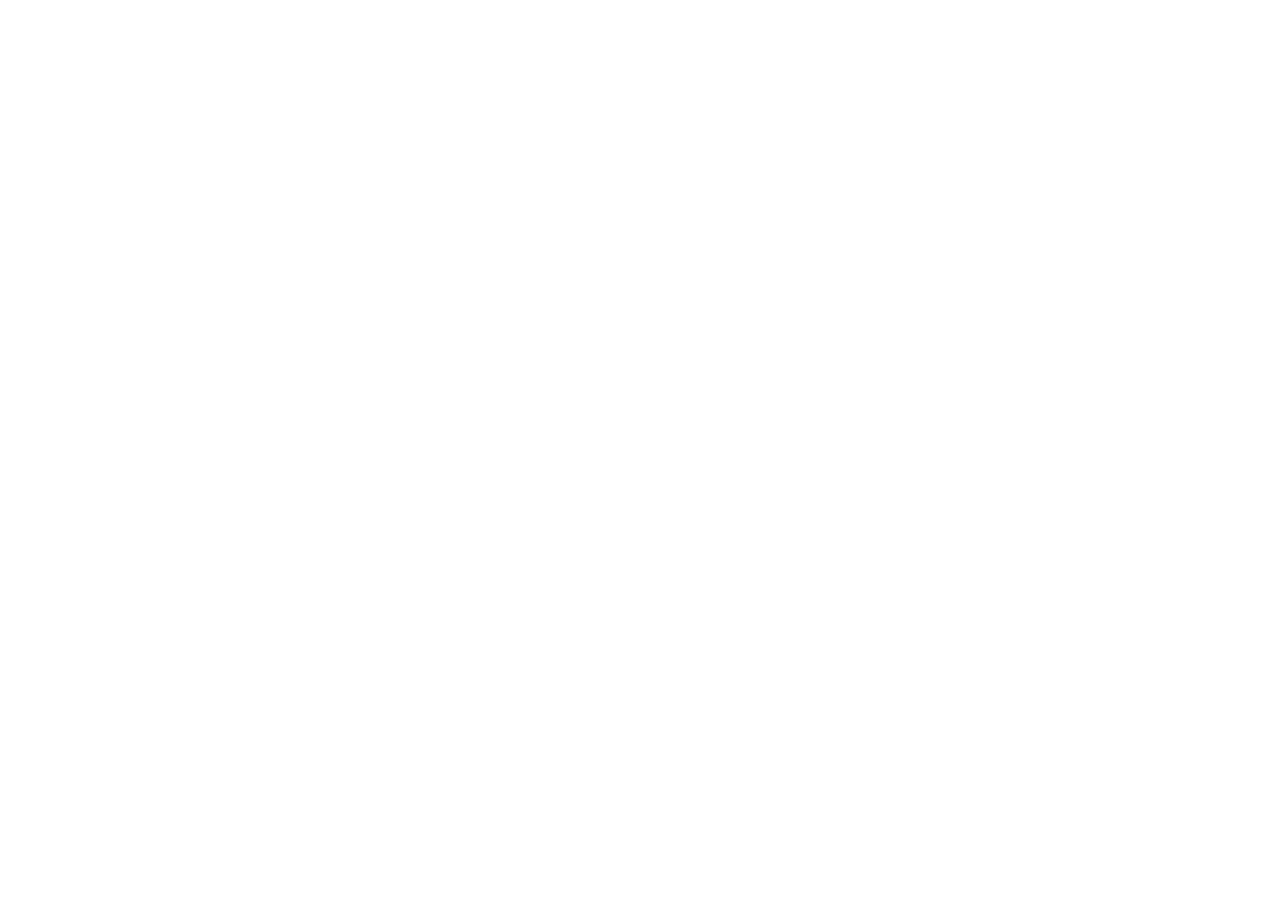
==== index.html @ 178c94d6 "first commit" ====
<!DOCTYPE html>
<html lang="en">
<head>
    <meta charset="UTF-8">
    <meta http-equiv="X-UA-Compatible" content="IE=edge">
    <meta name="viewport" content="width=device-width, initial-scale=1.0">
    <title>FrontEnd Store</title>
</head>
<body>
    
</body>
</html>
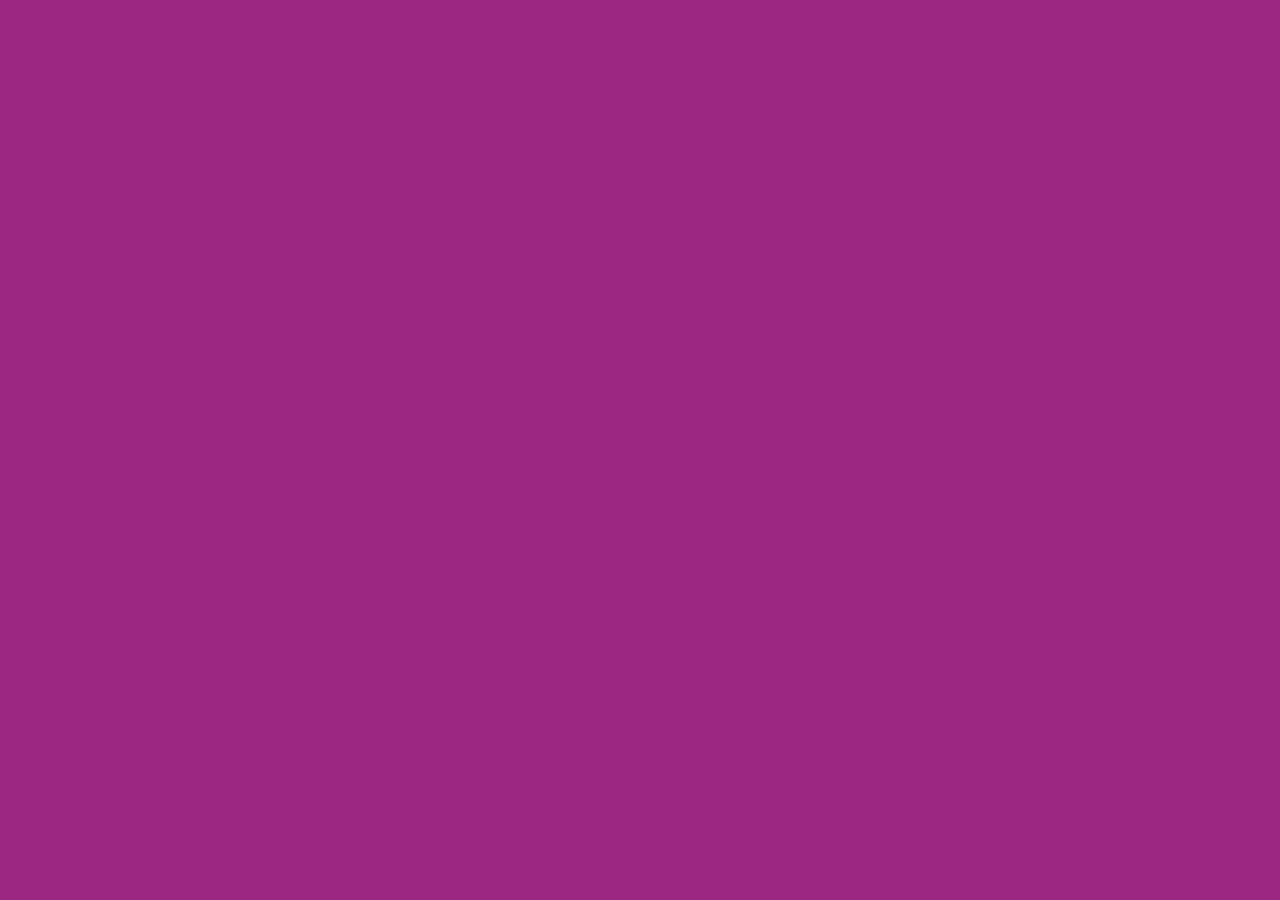
==== commit 153a6a74: "180123" ====
--- a/index.html
+++ b/index.html
@@ -5,6 +5,10 @@
     <meta http-equiv="X-UA-Compatible" content="IE=edge">
     <meta name="viewport" content="width=device-width, initial-scale=1.0">
     <title>FrontEnd Store</title>
+    <link rel="stylesheet" href="css/normalize.css">
+    <link href="https://fonts.googleapis.com/css2?family=Staatliches&display=swap" rel="stylesheet">
+    <link rel="stylesheet" href="css/styles.css">
+
 </head>
 <body>
     
--- a/css/styles.css
+++ b/css/styles.css
@@ -0,0 +1,63 @@
+:root {
+    --primario: #9C2780;
+    --primarioOscuro: #89119d;
+    --secundario: #ffce00;
+    --secundarioOscuro: rgb(233,287,2);
+    --blanco: #fff;
+    --negro: #000;
+
+    
+    --fuenteprincipal: 'Staatliches', cursive;
+}
+
+html {
+    box-sizing: border-box;
+    font-size: 62.5%;
+}
+
+*, *:before, *:after {
+    box-sizing: inherit;
+}
+
+body {
+    background-color: var(--primario);
+    font-size: 1.6rem;
+    line-height: 1.5;
+}
+
+p {
+    font-size: 1.8rem;
+    font-family: Arial, Helvetica, sans-serif;
+    color: var(--blanco);
+}
+
+a {
+    text-decoration: none;
+}
+
+img {
+    width: 100%;
+}
+
+.contenedor {
+    max-width: 120rem;
+    margin: 0 auto;
+}
+
+h1,h2,h3 {
+    text-align: center;
+    color: var(--secundario);
+    font-family: var(--fuenteprincipal);                                                                                                                                                                                                                                                                                                                                                                                                                                                                                                                                                                                                                                                                                                                                                                                                                                                                                                                                                                                                                                                                                                                                                                                                                                                                                                                                                                                                                                                                                                                                                                                                                                                                                                                                                                                                                                                                                                                                                                                                                                                                                                                                                                                                                                                                                                                                                                                                                                                                                                                                                                                                                                                                                                                                                                                                                                                                                                            ;
+}
+
+h1 {
+    font-size: 4rem;
+}
+
+h2 {
+    font-size: 3.2rem;
+}
+
+h3 {
+    font-size: 2.4rem;
+}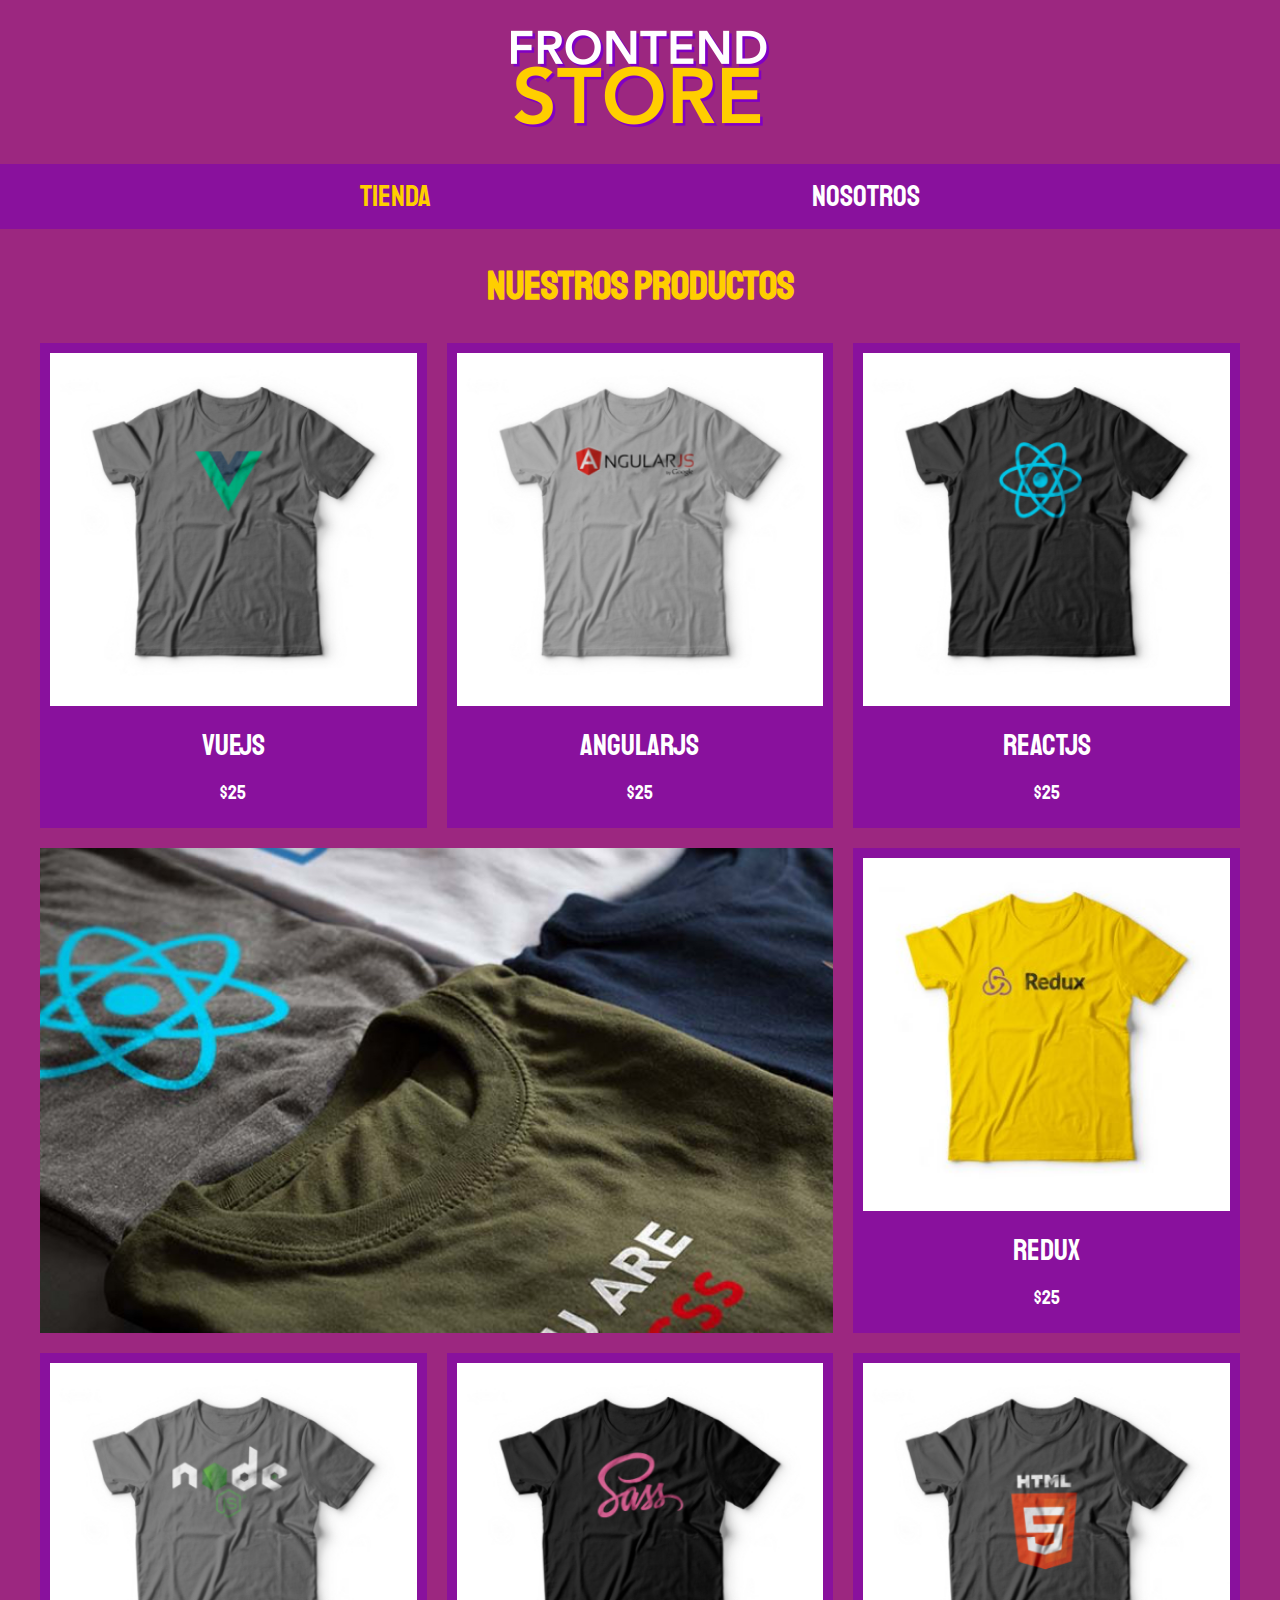
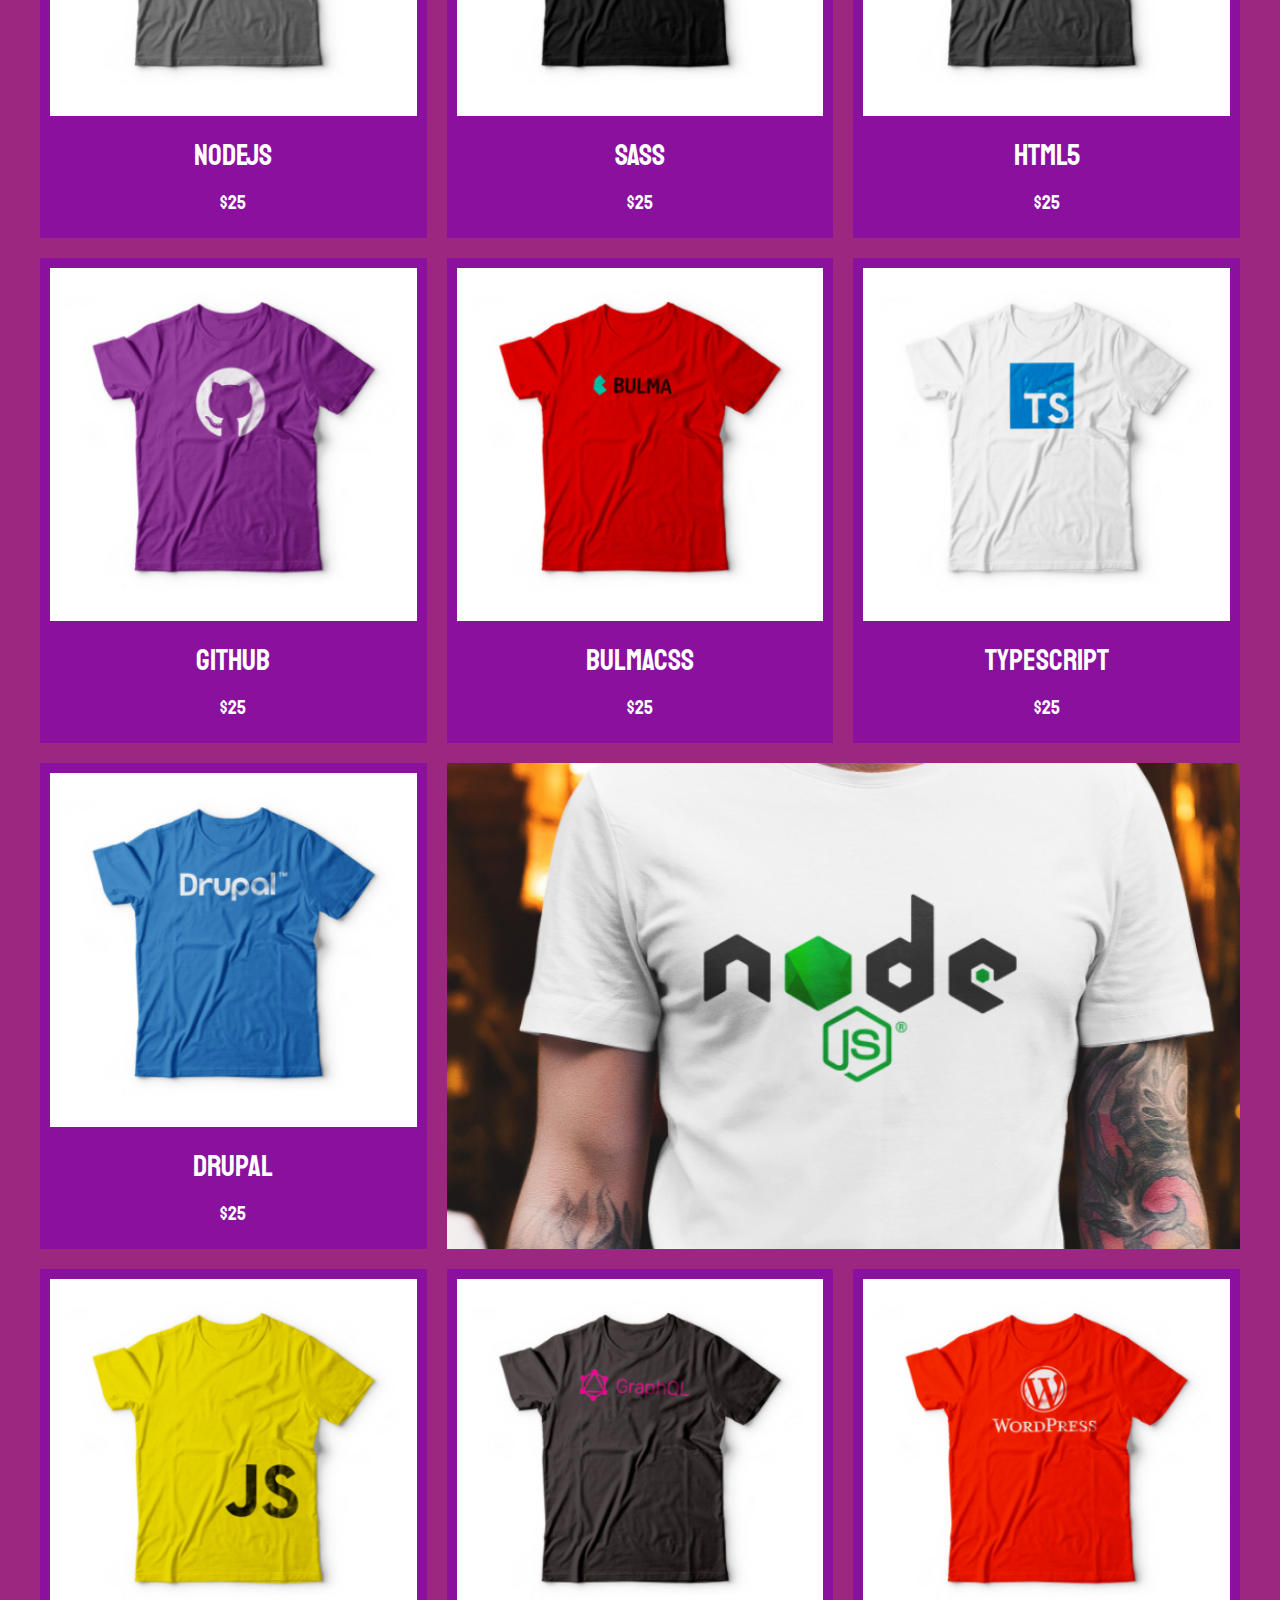
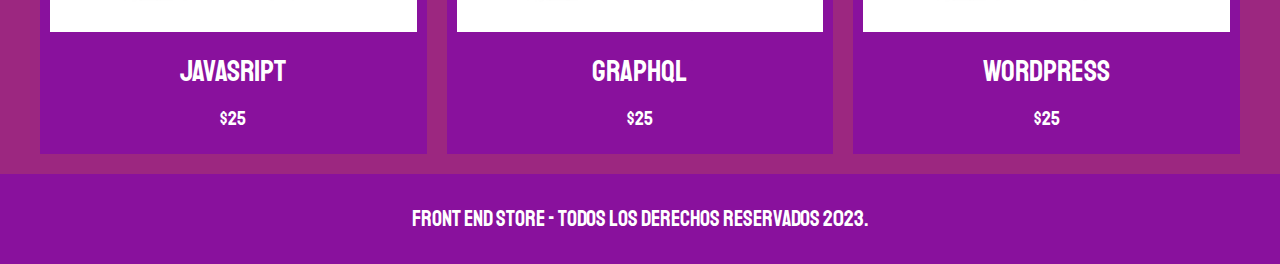
==== commit d3e18f5c: "200123" ====
--- a/index.html
+++ b/index.html
@@ -11,6 +11,161 @@
 
 </head>
 <body>
-    
+    <header class="header">
+        <a href="index.html">
+            <img class="header__logo" src="img/logo.png" alt="logotipo">
+        </a>
+    </header>
+    <nav class="navegacion">
+        <a class="navegacion__enlace navegacion__enlace--activo" href="index.html">Tienda</a>
+        <a class="navegacion__enlace" href="nosotros.html">Nosotros</a>
+    </nav>
+
+    <main class="contenedor">
+        <h1>Nuestros Productos</h1>
+
+        <div class="grid">
+            <div class="producto">
+                <a href="producto.html">
+                    <img class="producto__imagen" src="img/1.jpg" alt="imagen camisa">
+                    <div class="producto__informacion">
+                        <p class="producto__nombre">VueJS</p>
+                        <p class="producto__precio">$25</p>
+                    </div>
+                </a>
+            </div>
+            <div class="producto">
+                <a href="producto.html">
+                    <img class="producto__imagen" src="img/2.jpg" alt="imagen camisa">
+                    <div class="producto__informacion">
+                        <p class="producto__nombre">AngularJS</p>
+                        <p class="producto__precio">$25</p>
+                    </div>
+                </a>
+            </div>
+            <div class="producto">
+                <a href="producto.html">
+                    <img class="producto__imagen" src="img/3.jpg" alt="imagen camisa">
+                    <div class="producto__informacion">
+                        <p class="producto__nombre">ReactJS</p>
+                        <p class="producto__precio">$25</p>
+                    </div>
+                </a>
+            </div>
+            <div class="producto">
+                <a href="producto.html">
+                    <img class="producto__imagen" src="img/4.jpg" alt="imagen camisa">
+                    <div class="producto__informacion">
+                        <p class="producto__nombre">Redux</p>
+                        <p class="producto__precio">$25</p>
+                    </div>
+                </a>
+            </div>
+            <div class="producto">
+                <a href="producto.html">
+                    <img class="producto__imagen" src="img/5.jpg" alt="imagen camisa">
+                    <div class="producto__informacion">
+                        <p class="producto__nombre">NodeJS</p>
+                        <p class="producto__precio">$25</p>
+                    </div>
+                </a>
+            </div>
+            <div class="producto">
+                <a href="producto.html">
+                    <img class="producto__imagen" src="img/6.jpg" alt="imagen camisa">
+                    <div class="producto__informacion">
+                        <p class="producto__nombre">SASS</p>
+                        <p class="producto__precio">$25</p>
+                    </div>
+                </a>
+            </div>
+            <div class="producto">
+                <a href="producto.html">
+                    <img class="producto__imagen" src="img/7.jpg" alt="imagen camisa">
+                    <div class="producto__informacion">
+                        <p class="producto__nombre">HTML5</p>
+                        <p class="producto__precio">$25</p>
+                    </div>
+                </a>
+            </div>
+            <div class="producto">
+                <a href="producto.html">
+                    <img class="producto__imagen" src="img/8.jpg" alt="imagen camisa">
+                    <div class="producto__informacion">
+                        <p class="producto__nombre">Github</p>
+                        <p class="producto__precio">$25</p>
+                    </div>
+                </a>
+            </div>
+            <div class="producto">
+                <a href="producto.html">
+                    <img class="producto__imagen" src="img/9.jpg" alt="imagen camisa">
+                    <div class="producto__informacion">
+                        <p class="producto__nombre">BulmaCSS</p>
+                        <p class="producto__precio">$25</p>
+                    </div>
+                </a>
+            </div>
+            <div class="producto">
+                <a href="producto.html">
+                    <img class="producto__imagen" src="img/10.jpg" alt="imagen camisa">
+                    <div class="producto__informacion">
+                        <p class="producto__nombre">TypeScript</p>
+                        <p class="producto__precio">$25</p>
+                    </div>
+                </a>
+            </div>
+            <div class="producto">
+                <a href="producto.html">
+                    <img class="producto__imagen" src="img/11.jpg" alt="imagen camisa">
+                    <div class="producto__informacion">
+                        <p class="producto__nombre">Drupal</p>
+                        <p class="producto__precio">$25</p>
+                    </div>
+                </a>
+            </div>
+            <div class="producto">
+                <a href="producto.html">
+                    <img class="producto__imagen" src="img/12.jpg" alt="imagen camisa">
+                    <div class="producto__informacion">
+                        <p class="producto__nombre">JavaSript</p>
+                        <p class="producto__precio">$25</p>
+                    </div>
+                </a>
+            </div>
+            <div class="producto">
+                <a href="producto.html">
+                    <img class="producto__imagen" src="img/13.jpg" alt="imagen camisa">
+                    <div class="producto__informacion">
+                        <p class="producto__nombre">GraphQL</p>
+                        <p class="producto__precio">$25</p>
+                    </div>
+                </a>
+            </div>
+            <div class="producto">
+                <a href="producto.html">
+                    <img class="producto__imagen" src="img/14.jpg" alt="imagen camisa">
+                    <div class="producto__informacion">
+                        <p class="producto__nombre">Wordpress</p>
+                        <p class="producto__precio">$25</p>
+                    </div>
+                </a>
+            </div>
+
+            <div class="galeria galeria--camisa">
+
+            </div>
+
+            <div class="galeria galeria--node">
+                
+            </div>
+        </div>
+
+
+    </main>
+
+    <footer class="footer">
+        <p class="footer__texto">Front End Store - Todos los derechos reservados 2023.</p>
+    </footer>
 </body>
 </html>--- a/css/styles.css
+++ b/css/styles.css
@@ -11,18 +11,20 @@
 }
 
 html {
-    box-sizing: border-box;
+    /*box-sizing: border-box;*/
     font-size: 62.5%;
 }
 
 *, *:before, *:after {
     box-sizing: inherit;
 }
+
+/*Globales*/
 
 body {
     background-color: var(--primario);
     font-size: 1.6rem;
-    line-height: 1.5;
+    line-height: 1.5; /*Interlineado*/
 }
 
 p {
@@ -60,4 +62,182 @@
 
 h3 {
     font-size: 2.4rem;
+}
+
+/*Header*/
+
+.header {
+    display: flex;
+    justify-content: center;
+}
+
+.header__logo {
+    margin: 3rem 0;
+}
+
+.navegacion {
+    background-color: var(--primarioOscuro);
+    padding: 1rem 0;
+    display: flex;
+    justify-content: space-evenly;
+    gap: 2rem;
+}
+
+.navegacion__enlace {
+    font-family: var(--fuenteprincipal);
+    color: var(--blanco);
+    font-size: 3rem;
+}
+
+.navegacion__enlace--activo,
+.navegacion__enlace:hover {
+    color: var(--secundario);
+}
+
+.grid {
+    display: grid;
+    gap: 2rem;
+    grid-template-columns: repeat(2,1fr);
+}
+
+@media (min-width: 768px) {
+     
+    .grid {
+        display: grid;
+        gap: 2rem;
+        grid-template-columns: repeat(3,1fr);
+    }
+}
+
+.producto {
+    background-color: var(--primarioOscuro);
+    padding: 1rem;
+}
+
+.producto__imagen {
+    width: 100%;
+}
+
+.producto__informacion {
+
+}
+
+.producto__nombre {
+    font-size: 3rem;
+}
+
+.producto__precio {
+    font-size: 2rem;
+}
+
+.producto__nombre,
+.producto__precio {
+    font-family: var(--fuenteprincipal);
+    margin: 1rem 0;
+    text-align: center;
+}
+
+.galeria {
+    min-height: 30rem;
+    background-repeat: no-repeat; /*Impide el comportamiento por default de una imagen
+    que es repetirse si el tamaño del grid es mayor que el de la imagen*/
+    background-size: cover; /*Rellena la imagen en todo el grid*/
+    grid-column: 1 / 3;
+}
+
+.galeria--camisa {
+    grid-row: 2 / 3;
+    background-image: url(../img/grafico1.jpg);
+}
+
+.galeria--node {
+    background-image: url(../img/grafico2.jpg);    
+    grid-row: 8 / 9;
+}  
+
+@media (min-width: 768px) {
+    .galeria--node {
+        grid-row: 5 / 6;
+        grid-column: 2 / 4;
+    }     
+}
+
+.grid-nosotros {
+    display: grid;
+    gap: 2rem;
+    grid-template-columns: repeat(1,1fr);
+    grid-template-rows: repeat(2,1fr);
+    padding: 0 10%;
+}
+
+@media (min-width: 768px) {
+     
+    .grid-nosotros {
+        display: grid;
+        gap: 2rem;
+        grid-template-columns: repeat(2,1fr);
+        grid-template-rows: repeat(1,1fr);
+    }
+}
+
+.Ntext {
+    
+    grid-column: 1 / 2;
+    grid-row: 2 / 3;
+}
+
+.Nimage {
+    
+    grid-column: 1 / 2;
+    grid-row: 1 / 2;
+    background-image: url(../img/nosotros.jpg);
+    background-repeat: no-repeat; /*Impide el comportamiento por default de una imagen
+    que es repetirse si el tamaño del grid es mayor que el de la imagen*/
+    background-size: cover; /*Rellena la imagen en todo el grid*/
+    
+    
+}
+
+@media (min-width: 768px) {
+    .Ntext {
+        grid-row: 1 / 2;
+        grid-column: 1 / 2;
+    }
+    
+    .Nimage {
+        grid-row: 1 / 2;
+        grid-column: 2 / 3;
+        background-image: url(../img/nosotros.jpg);
+        background-position:top;
+        background-size:cover;
+    }     
+}
+
+.flexBuy {
+    display: grid;
+    gap: 2rem;
+    grid-template-columns: repeat(2,1fr);
+    grid-template-rows: repeat(2,1fr);
+    padding: 0 10%;
+}
+
+@media (min-width: 768px) {
+    .flexBuy {
+        display: flex;
+        flex-direction: row;
+        justify-content: space-between;
+    }
+}
+
+.footer {
+    background-color: var(--primarioOscuro);
+    padding: 1rem 0;
+    margin-top: 2rem;
+    line-height: 1.2;
+}
+
+.footer__texto {
+    font-family: var(--fuenteprincipal);
+    text-align: center;
+    font-size: 2.2rem;
 }